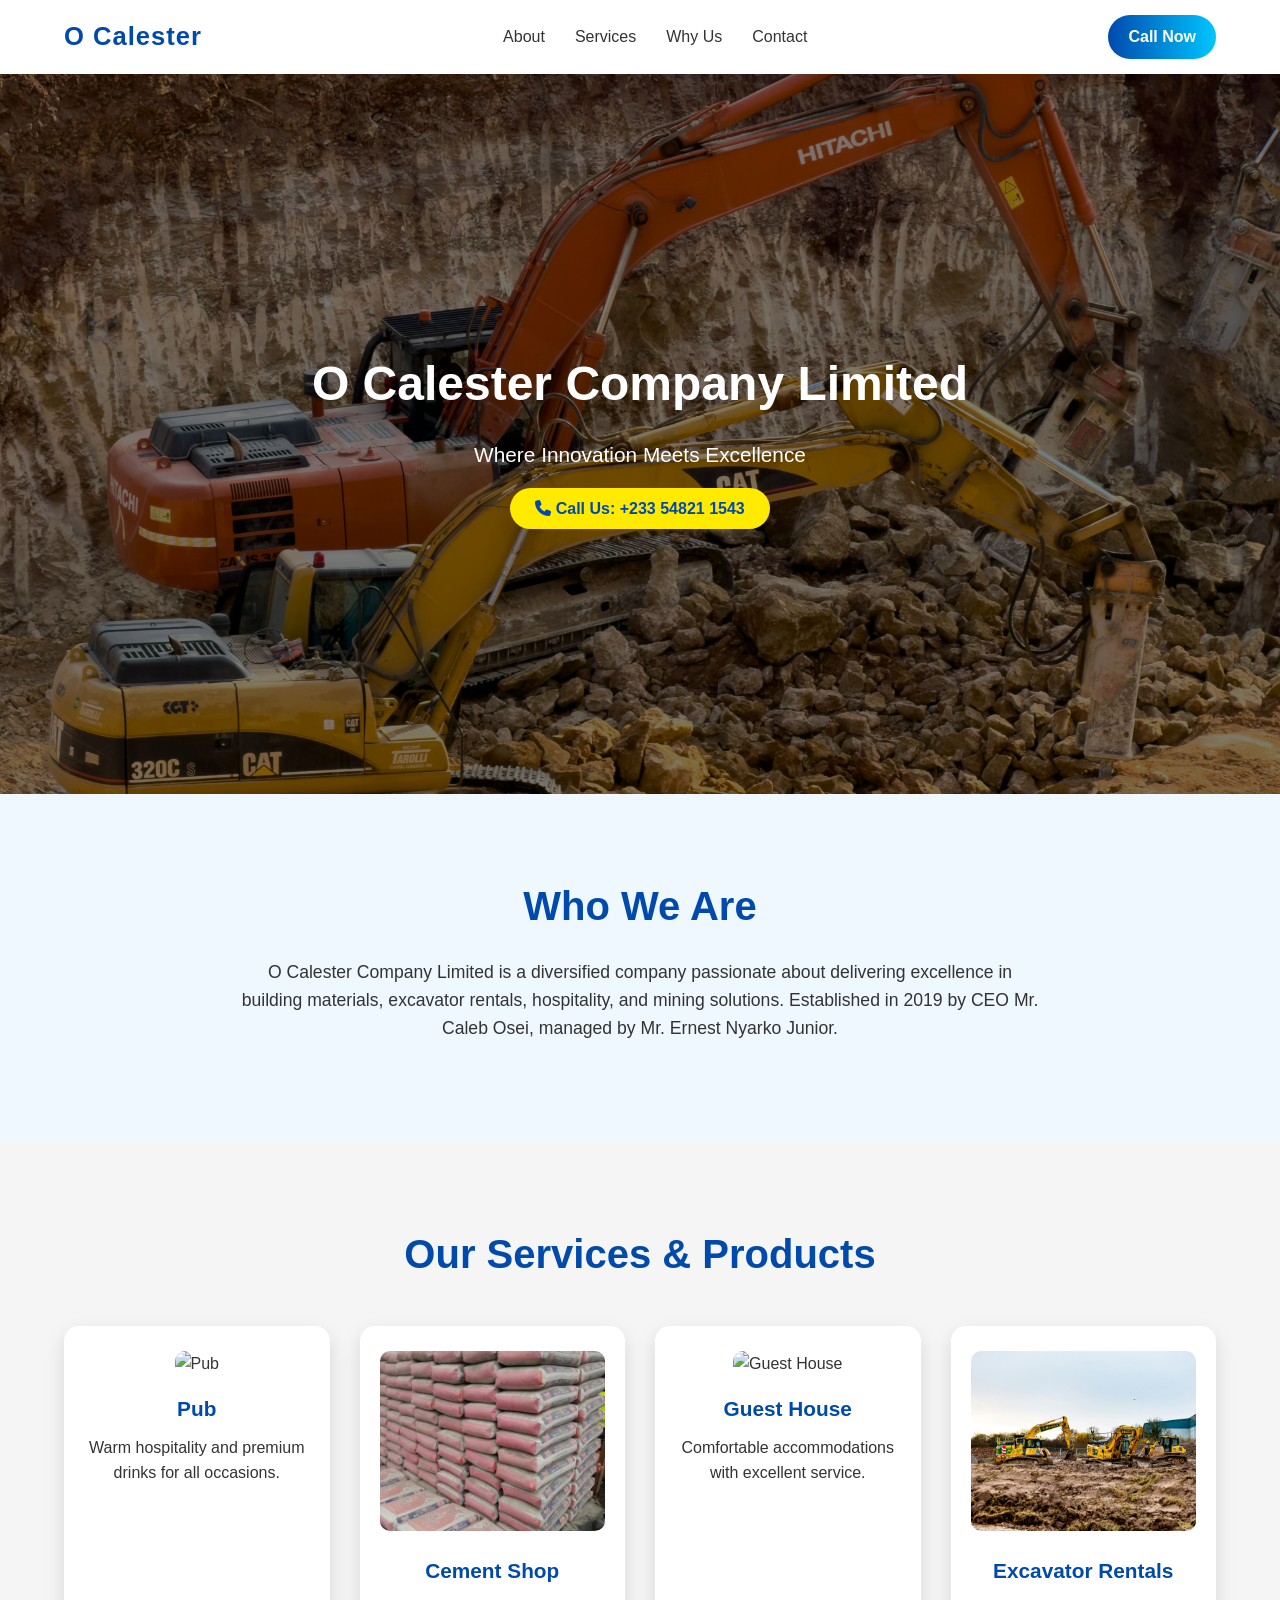
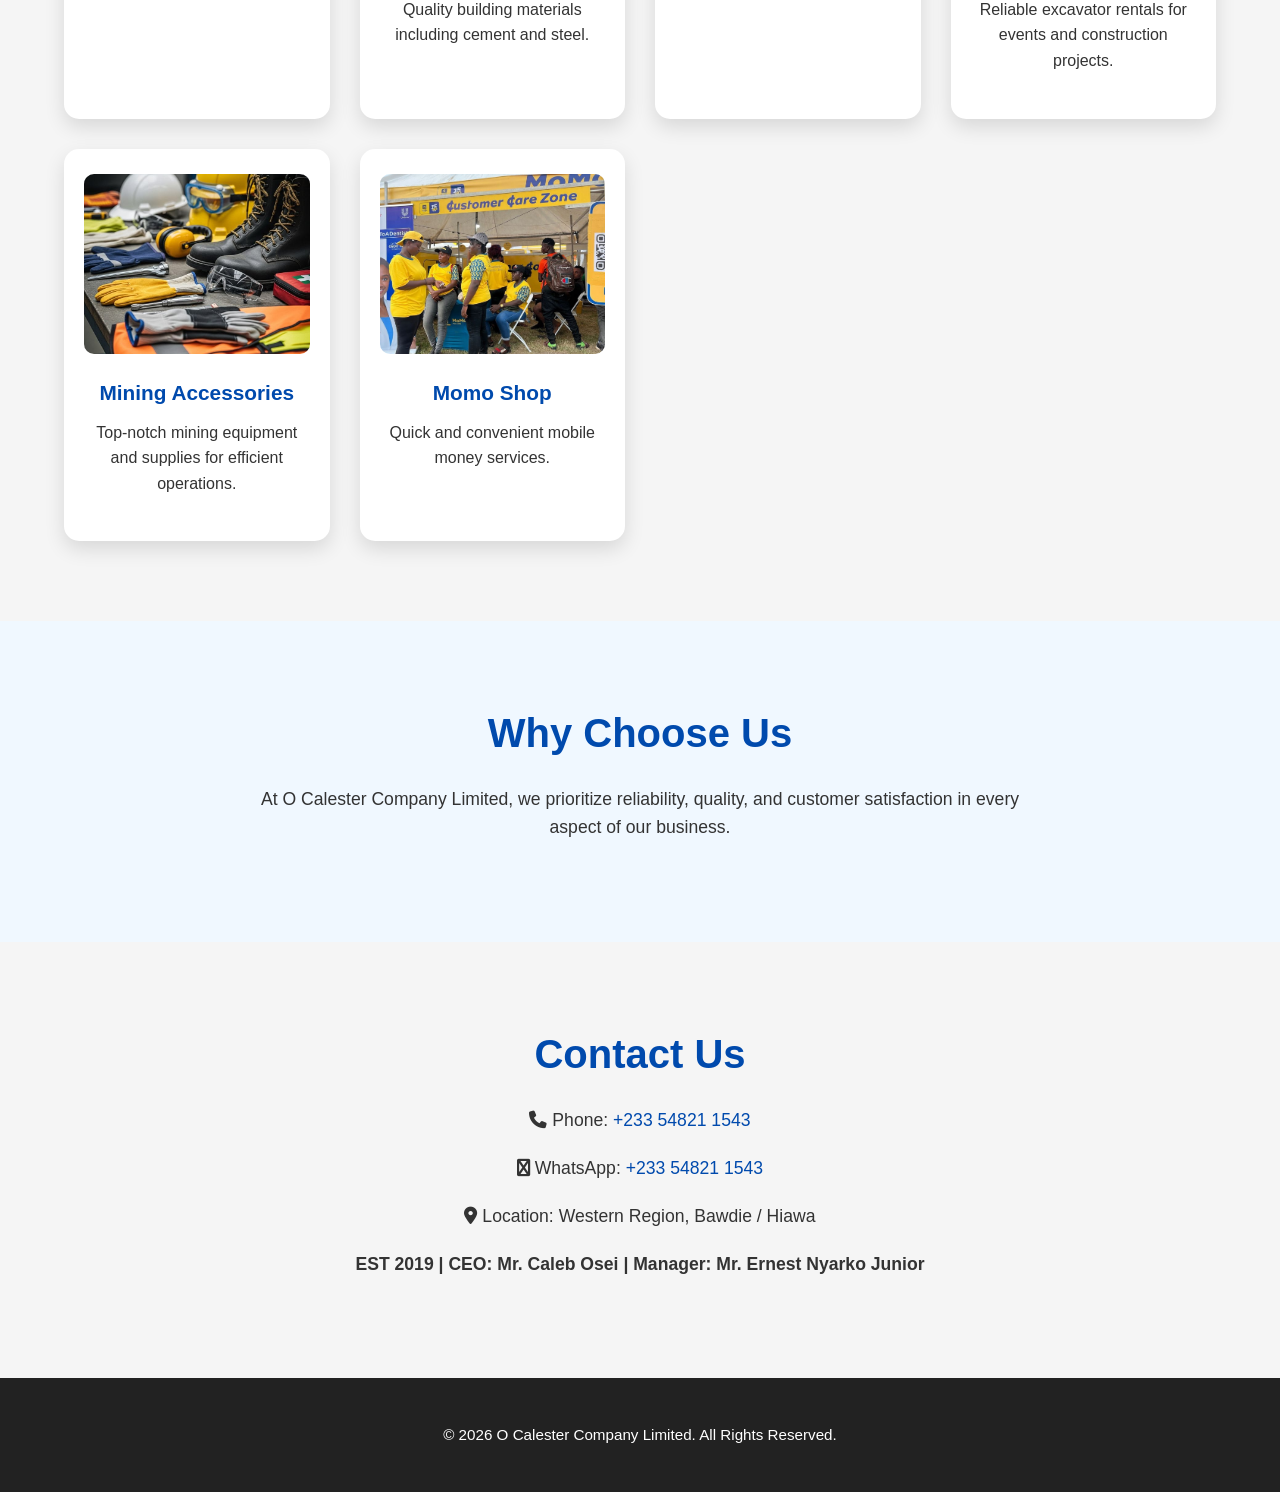
==== index.html @ 60aa1494 "added navigation bar" ====
<!DOCTYPE html>
<html lang="en">
<head>
  <meta charset="UTF-8">
  <meta name="viewport" content="width=device-width, initial-scale=1.0">
  <title>O Calester Company Limited</title>
  <link rel="stylesheet" href="styles.css">
  <link href="https://cdnjs.cloudflare.com/ajax/libs/font-awesome/6.5.0/css/all.min.css" rel="stylesheet">
</head>
<body>

<!-- Navigation Bar -->
<nav class="navbar">
  <div class="container nav-container">
    <h2 class="logo">O Calester</h2>

    <ul class="nav-links">
      <li><a href="#about">About</a></li>
      <li><a href="#services">Services</a></li>
      <li><a href="#trust">Why Us</a></li>
      <li><a href="#contact">Contact</a></li>
    </ul>

    <a href="tel:+233548211543" class="nav-btn">Call Now</a>
  </div>
</nav>

  <!-- Hero Section -->
  <header class="hero">
    <img src="images/hero.jpg.jpg" alt="O Calester Company Hero" class="hero-img">
    <div class="hero-overlay">
      <div class="hero-content">
        <h1>O Calester Company Limited</h1>
        <p class="tagline">Where Innovation Meets Excellence</p>
        <a href="tel:+233548211543" class="cta-btn"><i class="fa fa-phone"></i> Call Us: +233 54821 1543</a>
      </div>
    </div>
  </header>
  



  <!-- About Section -->
  <section id="about" class="section-light">
    <div class="container">
      <h2>Who We Are</h2>
      <p>O Calester Company Limited is a diversified company passionate about delivering excellence in building materials, excavator rentals, hospitality, and mining solutions. Established in 2019 by CEO Mr. Caleb Osei, managed by Mr. Ernest Nyarko Junior.</p>
    </div>
  </section>

  <!-- Services Section -->
  <section id="services">
    <div class="container">
      <h2>Our Services & Products</h2>
      <div class="service-grid">

        <div class="service-card">
          <img src="images/pub.jpg.jpg" alt="Pub" class="service-img">
          <h3>Pub</h3>
          <p>Warm hospitality and premium drinks for all occasions.</p>
        </div>

        <div class="service-card">
          <img src="images/cement.jpg.jpg" alt="Cement Shop" class="service-img">
          <h3>Cement Shop</h3>
          <p>Quality building materials including cement and steel.</p>
        </div>

        <div class="service-card">
          <img src="images/guesthouse.jpg.jpg" alt="Guest House" class="service-img">
          <h3>Guest House</h3>
          <p>Comfortable accommodations with excellent service.</p>
        </div>

        <div class="service-card">
          <img src="images/excavator.jpg.jpg" alt="Excavator Rentals" class="service-img">
          <h3>Excavator Rentals</h3>
          <p>Reliable excavator rentals for events and construction projects.</p>
        </div>

        <div class="service-card">
          <img src="images/mining.jpg.jpg" alt="Mining Accessories" class="service-img">
          <h3>Mining Accessories</h3>
          <p>Top-notch mining equipment and supplies for efficient operations.</p>
        </div>

        <div class="service-card">
          <img src="images/momo.jpg" alt="Momo Shop" class="service-img">
          <h3>Momo Shop</h3>
          <p>Quick and convenient mobile money services.</p>
        </div>

      </div>
    </div>
  </section>

  <!-- Trust Section -->
  <section id="trust" class="section-light">
    <div class="container">
      <h2>Why Choose Us</h2>
      <p>At O Calester Company Limited, we prioritize reliability, quality, and customer satisfaction in every aspect of our business.</p>
    </div>
  </section>

  <!-- Contact Section -->
  <section id="contact">
    <div class="container">
      <h2>Contact Us</h2>
      <p><i class="fa fa-phone"></i> Phone: <a href="tel:+233548211543">+233 54821 1543</a></p>
      <p><i class="fa fa-whatsapp"></i> WhatsApp: <a href="https://wa.me/233548211543">+233 54821 1543</a></p>
      <p><i class="fa fa-map-marker-alt"></i> Location: Western Region, Bawdie / Hiawa</p>
      <p><strong>EST 2019 | CEO: Mr. Caleb Osei | Manager: Mr. Ernest Nyarko Junior</strong></p>
    </div>
  </section>

  <!-- Footer -->
  <footer>
    <div class="container">
      <p>&copy; 2026 O Calester Company Limited. All Rights Reserved.</p>
    </div>
  </footer>

</body>
</html>
---- styles.css ----
/* Reset */
* {
    margin: 0;
    padding: 0;
    box-sizing: border-box;
    font-family: 'Segoe UI', Tahoma, Geneva, Verdana, sans-serif;
  }
  
  body {
    line-height: 1.6;
    color: #333;
    background-color: #f5f5f5;
  }
  
  /* Container */
  .container {
    width: 90%;
    max-width: 1200px;
    margin: auto;
    padding: 20px 0;
  }
  
  /* Hero Section */
  
.hero {
    position: relative;
    width: 100%;
    height: 80vh; /* full viewport height */
    overflow: hidden;
  }
  
  .hero-img {
    width: 100%;
    height: 100%;
    object-fit: cover;
    display: block;
  }
  
  .hero-overlay {
    position: absolute;
    top: 0;
    left: 0;
    width: 100%;
    height: 100%;
    background: rgba(0, 0, 0, 0.5); /* dark overlay for text readability */
    display: flex;
    justify-content: center;
    align-items: center;
  }
  
  .hero-content {
    color: #fff;
    text-align: center;
    padding: 20px;
  }
  
  .hero h1 {
    font-size: 3rem;
    margin-bottom: 15px;
  }
  
  .hero .tagline {
    font-size: 1.3rem;
    margin-bottom: 25px;
  }
  
  .cta-btn {
    background-color: #ffea00;
    color: #004aad;
    padding: 12px 25px;
    border-radius: 50px;
    font-weight: bold;
    text-decoration: none;
    transition: 0.3s ease;
  }
  
  .cta-btn:hover {
    background-color: #fff;
    color: #004aad;
    transform: scale(1.05);
  }
  
  /* Sections */
  section {
    padding: 60px 0;
    text-align: center;
  }
  
  .section-light {
    background-color: #f0f8ff;
  }
  
  section h2 {
    font-size: 2.5rem;
    margin-bottom: 20px;
    color: #004aad;
  }
  
  section p {
    font-size: 1.1rem;
    max-width: 800px;
    margin: 0 auto 20px;
  }
  
  /* Services Grid */
  .service-grid {
    display: grid;
    grid-template-columns: repeat(auto-fit, minmax(250px, 1fr));
    gap: 30px;
    margin-top: 40px;
  }
  
  .service-card {
    background-color: #fff;
    padding: 25px 20px;
    border-radius: 15px;
    box-shadow: 0 8px 20px rgba(0,0,0,0.12);
    transition: transform 0.3s ease, box-shadow 0.3s ease;
  }
  
  .service-card:hover {
    transform: translateY(-10px);
    box-shadow: 0 12px 25px rgba(0,0,0,0.2);
  }
  
  .service-card h3 {
    margin-top: 15px;
    color: #004aad;
    font-size: 1.3rem;
  }
  
  .service-card p {
    font-size: 1rem;
    margin-top: 10px;
  }
  
  /* Images */
  .service-img {
    width: 100%;
    height: 180px;
    object-fit: cover;
    border-radius: 10px;
    transition: transform 0.3s ease;
  }
  
  .service-img:hover {
    transform: scale(1.05);
  }
  
  /* Footer */
  footer {
    background-color: #222;
    color: #fff;
    padding: 25px 0;
    text-align: center;
  }
  
  footer p {
    font-size: 0.95rem;
  }
  
  /* Links */
  a {
    color: #004aad;
    text-decoration: none;
  }
  
  a:hover {
    text-decoration: underline;
  }
 /* ================= NAVBAR ================= */
.navbar {
  width: 100%;
  background: rgba(255, 255, 255, 0.95);
  backdrop-filter: blur(10px);
  position: sticky;
  top: 0;
  z-index: 1000;
  box-shadow: 0 2px 15px rgba(0,0,0,0.08);
  transition: all 0.3s ease;
}

.nav-container {
  display: flex;
  justify-content: space-between;
  align-items: center;
  padding: 15px 0;
}

/* Logo */
.logo {
  color: #004aad;
  font-size: 1.6rem;
  font-weight: bold;
  letter-spacing: 1px;
  cursor: pointer;
  transition: transform 0.3s ease;
}

.logo:hover {
  transform: scale(1.05);
}

/* Nav Links */
.nav-links {
  list-style: none;
  display: flex;
  gap: 30px;
}

.nav-links li {
  display: inline-block;
}

.nav-links a {
  position: relative;
  text-decoration: none;
  color: #333;
  font-weight: 500;
  font-size: 1rem;
  transition: color 0.3s ease;
}

/* Animated underline */
.nav-links a::after {
  content: "";
  position: absolute;
  width: 0%;
  height: 2px;
  left: 0;
  bottom: -6px;
  background-color: #004aad;
  transition: width 0.3s ease;
}

.nav-links a:hover {
  color: #004aad;
}

.nav-links a:hover::after {
  width: 100%;
}

/* Call Button */
.nav-btn {
  background: linear-gradient(to right, #004aad, #00c6ff);
  color: #fff;
  padding: 9px 20px;
  border-radius: 30px;
  text-decoration: none;
  font-weight: 600;
  transition: all 0.3s ease;
}

/* Button Hover */
.nav-btn:hover {
  transform: translateY(-3px);
  box-shadow: 0 8px 20px rgba(0,0,0,0.2);
  background: linear-gradient(to right, #00c6ff, #004aad);
}

/* Smooth scroll */
html {
  scroll-behavior: smooth;
}
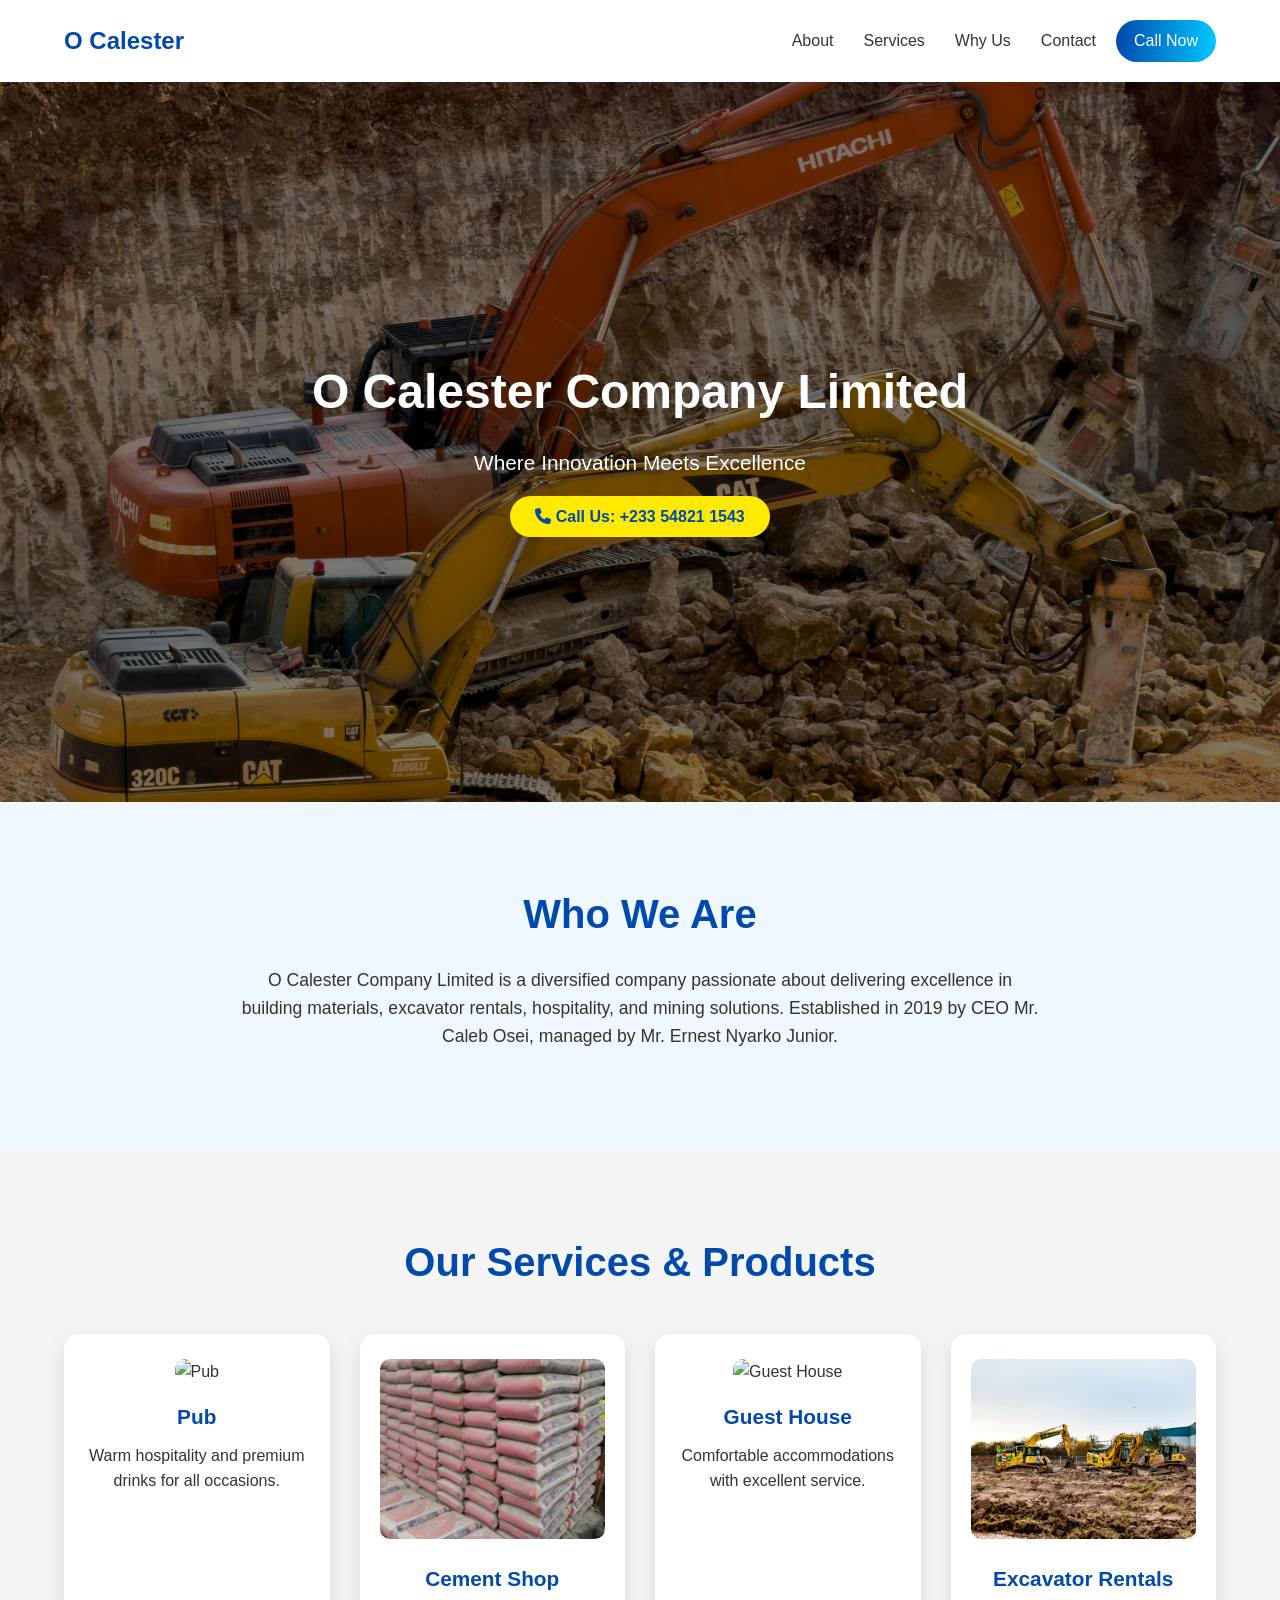
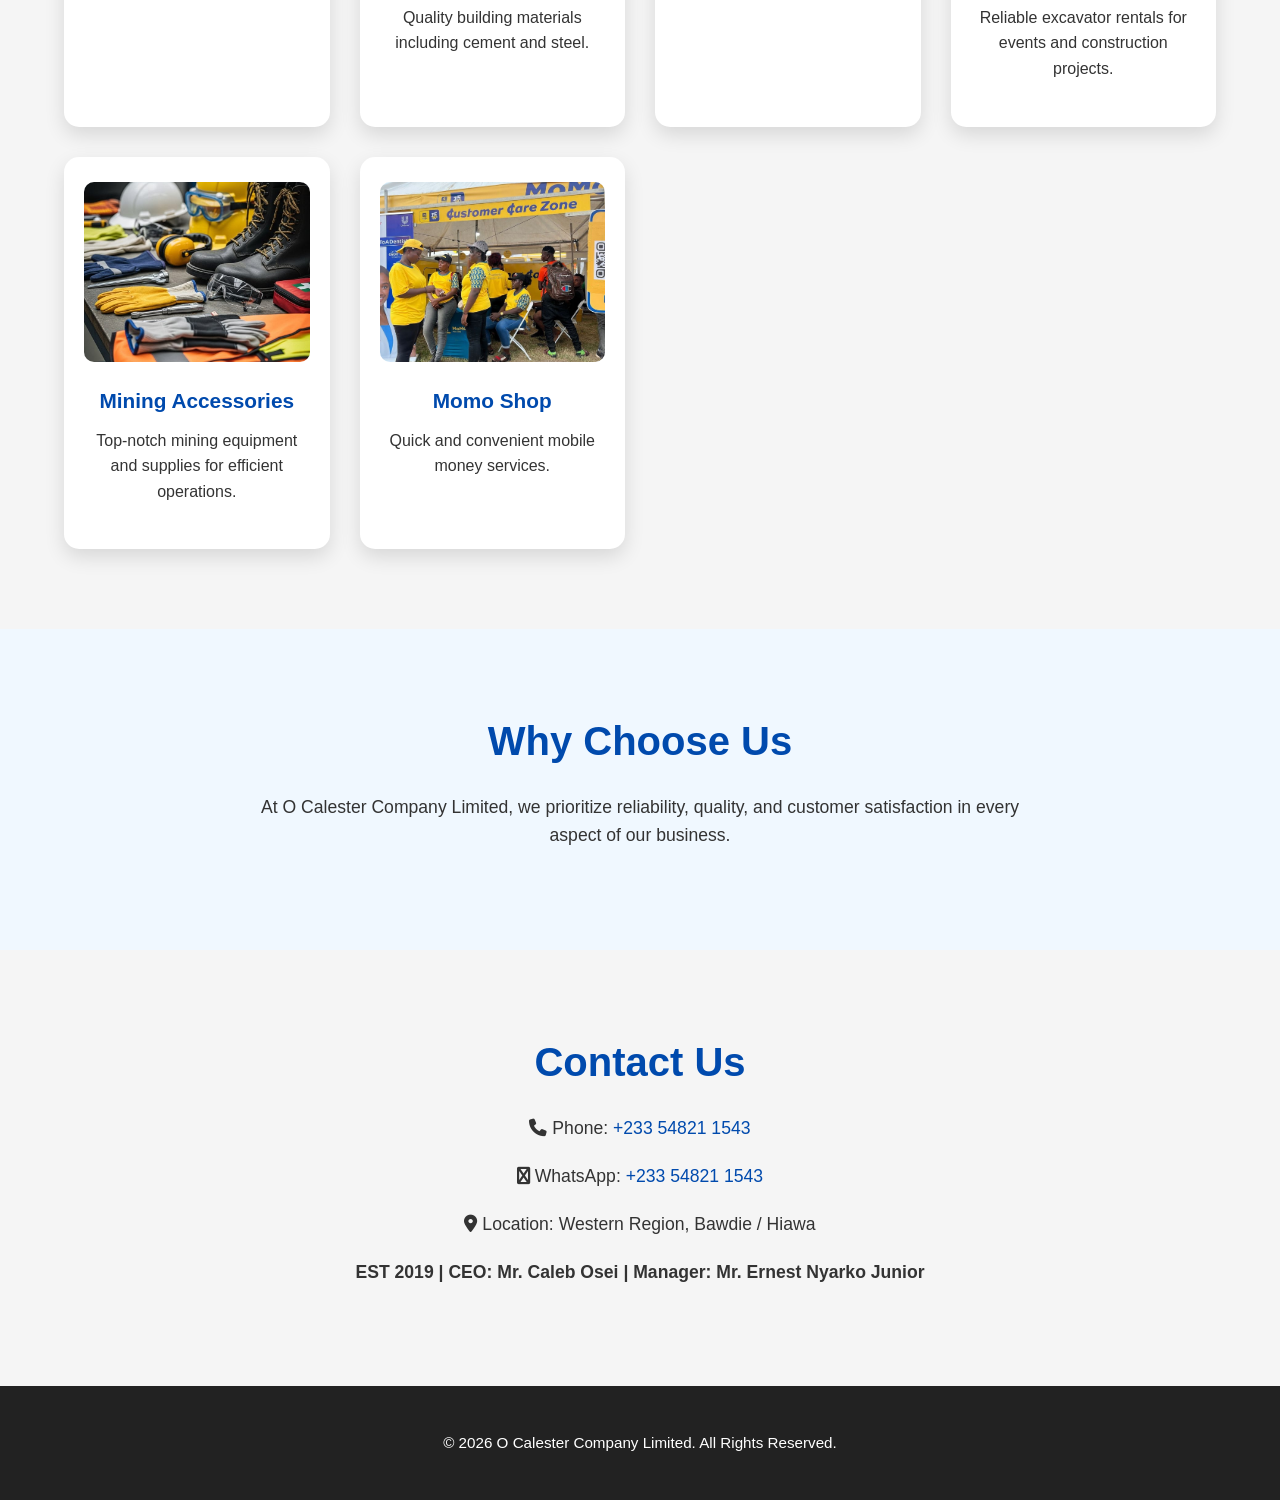
==== commit 036228f7: "changed the style of the nav branch" ====
--- a/index.html
+++ b/index.html
@@ -7,23 +7,42 @@
   <link rel="stylesheet" href="styles.css">
   <link href="https://cdnjs.cloudflare.com/ajax/libs/font-awesome/6.5.0/css/all.min.css" rel="stylesheet">
 </head>
+<script>
+  const hamburger = document.getElementById("hamburger");
+  const navLinks = document.getElementById("navLinks");
+
+  hamburger.addEventListener("click", () => {
+    navLinks.classList.toggle("active");
+  });
+</script>
+
+
 <body>
-
-<!-- Navigation Bar -->
-<nav class="navbar">
-  <div class="container nav-container">
-    <h2 class="logo">O Calester</h2>
-
-    <ul class="nav-links">
-      <li><a href="#about">About</a></li>
-      <li><a href="#services">Services</a></li>
-      <li><a href="#trust">Why Us</a></li>
-      <li><a href="#contact">Contact</a></li>
-    </ul>
-
-    <a href="tel:+233548211543" class="nav-btn">Call Now</a>
-  </div>
-</nav>
+  <nav class="navbar">
+    <div class="container nav-container">
+  
+      <h2 class="logo">O Calester</h2>
+  
+      <!-- Navigation -->
+      <ul class="nav-links" id="navLinks">
+        <li><a href="#about">About</a></li>
+        <li><a href="#services">Services</a></li>
+        <li><a href="#trust">Why Us</a></li>
+        <li><a href="#contact">Contact</a></li>
+      </ul>
+  
+      <!-- Call Button -->
+      <a href="tel:+233548211543" class="nav-btn">Call Now</a>
+  
+      <!-- Hamburger -->
+      <div class="hamburger" id="hamburger">
+        <span></span>
+        <span></span>
+        <span></span>
+      </div>
+  
+    </div>
+  </nav>
 
   <!-- Hero Section -->
   <header class="hero">
--- a/styles.css
+++ b/styles.css
@@ -168,7 +168,7 @@
   a:hover {
     text-decoration: underline;
   }
- /* ================= NAVBAR ================= */
+/* ================= NAVBAR ================= */
 .navbar {
   width: 100%;
   background: rgba(255, 255, 255, 0.95);
@@ -177,39 +177,28 @@
   top: 0;
   z-index: 1000;
   box-shadow: 0 2px 15px rgba(0,0,0,0.08);
-  transition: all 0.3s ease;
 }
 
 .nav-container {
   display: flex;
+  align-items: center;
   justify-content: space-between;
-  align-items: center;
-  padding: 15px 0;
+  position: relative;
 }
 
 /* Logo */
 .logo {
   color: #004aad;
-  font-size: 1.6rem;
+  font-size: 1.5rem;
   font-weight: bold;
-  letter-spacing: 1px;
-  cursor: pointer;
-  transition: transform 0.3s ease;
-}
-
-.logo:hover {
-  transform: scale(1.05);
-}
-
-/* Nav Links */
+}
+
+/* Nav Links (Desktop) */
 .nav-links {
   list-style: none;
   display: flex;
   gap: 30px;
-}
-
-.nav-links li {
-  display: inline-block;
+  margin-left: auto; /* pushes to right */
 }
 
 .nav-links a {
@@ -217,24 +206,18 @@
   text-decoration: none;
   color: #333;
   font-weight: 500;
-  font-size: 1rem;
-  transition: color 0.3s ease;
-}
-
-/* Animated underline */
+}
+
+/* Hover underline */
 .nav-links a::after {
   content: "";
   position: absolute;
   width: 0%;
   height: 2px;
   left: 0;
-  bottom: -6px;
-  background-color: #004aad;
-  transition: width 0.3s ease;
-}
-
-.nav-links a:hover {
-  color: #004aad;
+  bottom: -5px;
+  background: #004aad;
+  transition: 0.3s;
 }
 
 .nav-links a:hover::after {
@@ -243,23 +226,60 @@
 
 /* Call Button */
 .nav-btn {
+  margin-left: 20px;
   background: linear-gradient(to right, #004aad, #00c6ff);
   color: #fff;
-  padding: 9px 20px;
-  border-radius: 30px;
+  padding: 8px 18px;
+  border-radius: 25px;
   text-decoration: none;
-  font-weight: 600;
-  transition: all 0.3s ease;
-}
-
-/* Button Hover */
+  transition: 0.3s;
+}
+
 .nav-btn:hover {
-  transform: translateY(-3px);
-  box-shadow: 0 8px 20px rgba(0,0,0,0.2);
-  background: linear-gradient(to right, #00c6ff, #004aad);
-}
-
-/* Smooth scroll */
-html {
-  scroll-behavior: smooth;
+  transform: translateY(-2px);
+}
+
+/* Hamburger (hidden on desktop) */
+.hamburger {
+  display: none;
+  flex-direction: column;
+  cursor: pointer;
+  margin-left: 15px;
+}
+
+.hamburger span {
+  width: 25px;
+  height: 3px;
+  background: #333;
+  margin: 4px 0;
+  transition: 0.3s;
+}
+
+/* ================= MOBILE ================= */
+@media (max-width: 768px) {
+
+  .nav-btn {
+    display: none; /* hide call button on small screens */
+  }
+
+  .nav-links {
+    position: absolute;
+    top: 70px;
+    right: 0;
+    width: 100%;
+    background: #fff;
+    flex-direction: column;
+    align-items: center;
+    gap: 20px;
+    padding: 20px 0;
+    display: none;
+  }
+
+  .nav-links.active {
+    display: flex;
+  }
+
+  .hamburger {
+    display: flex;
+  }
 }
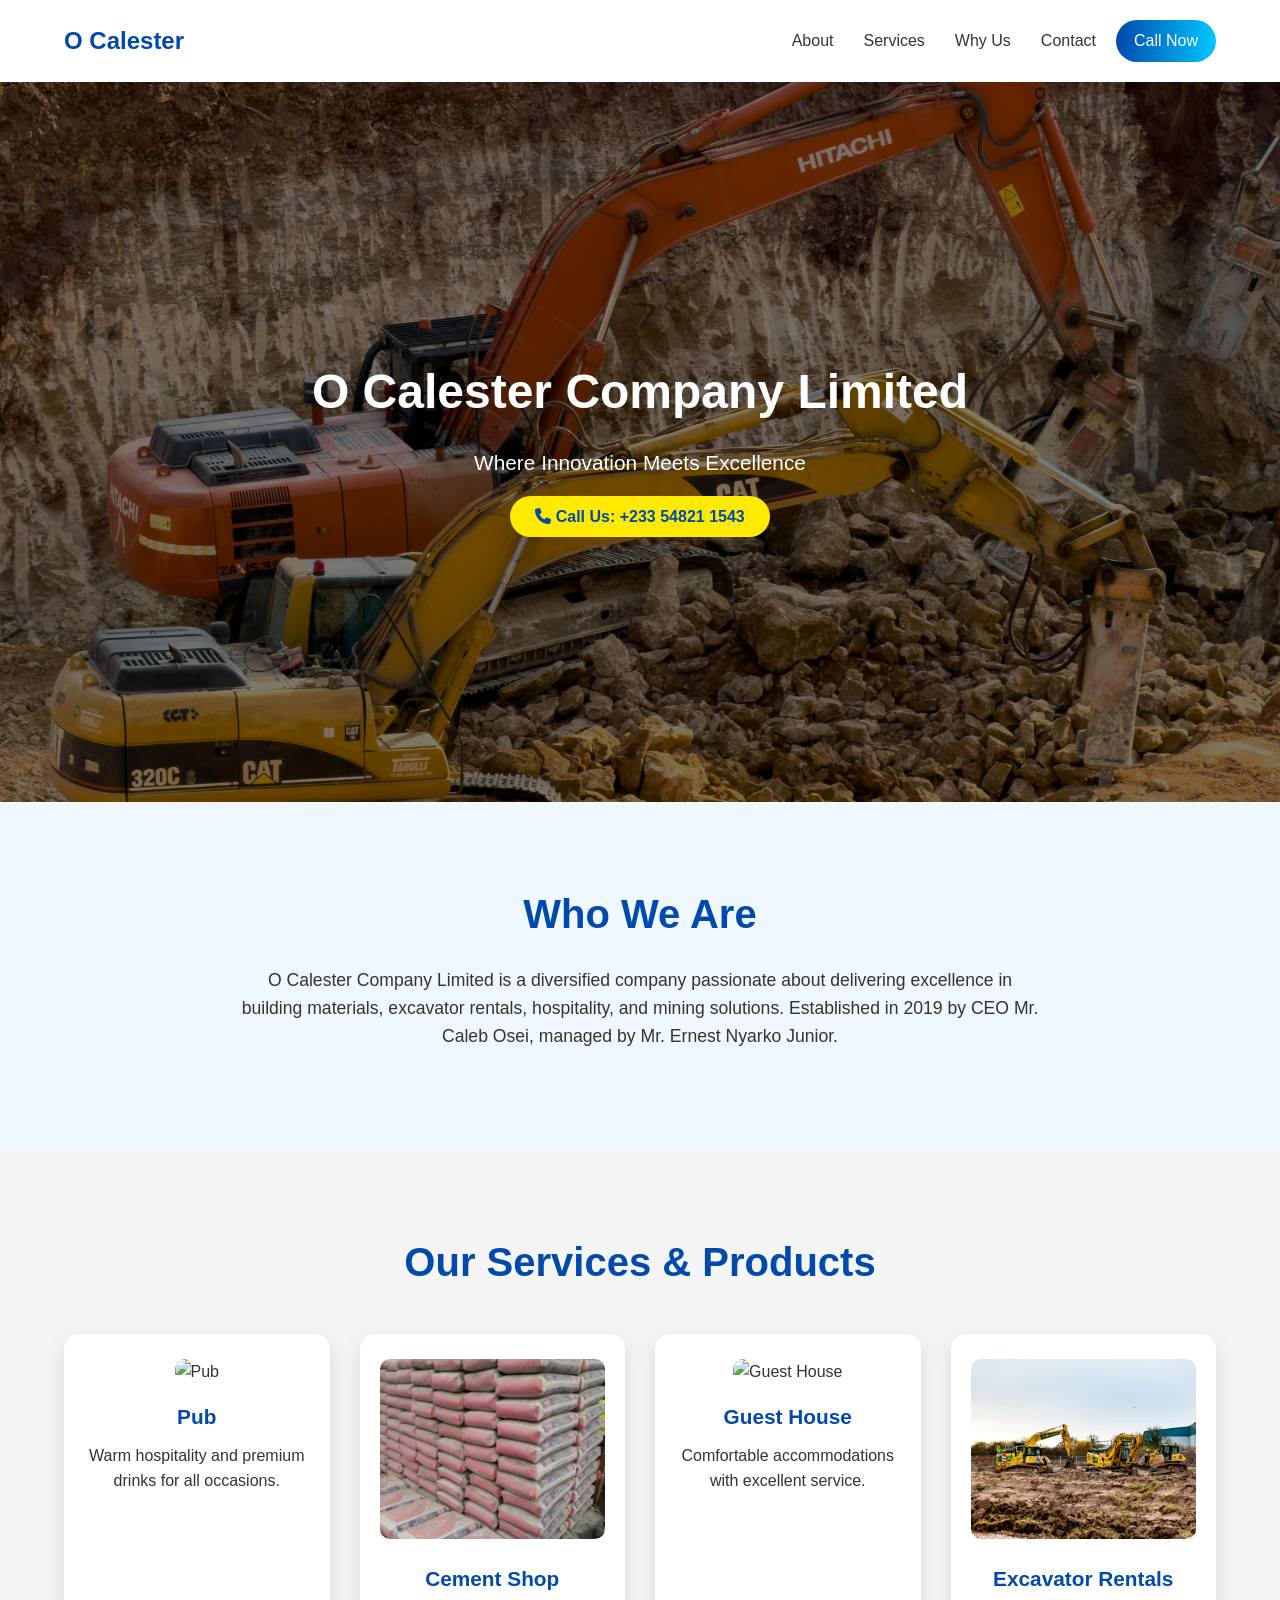
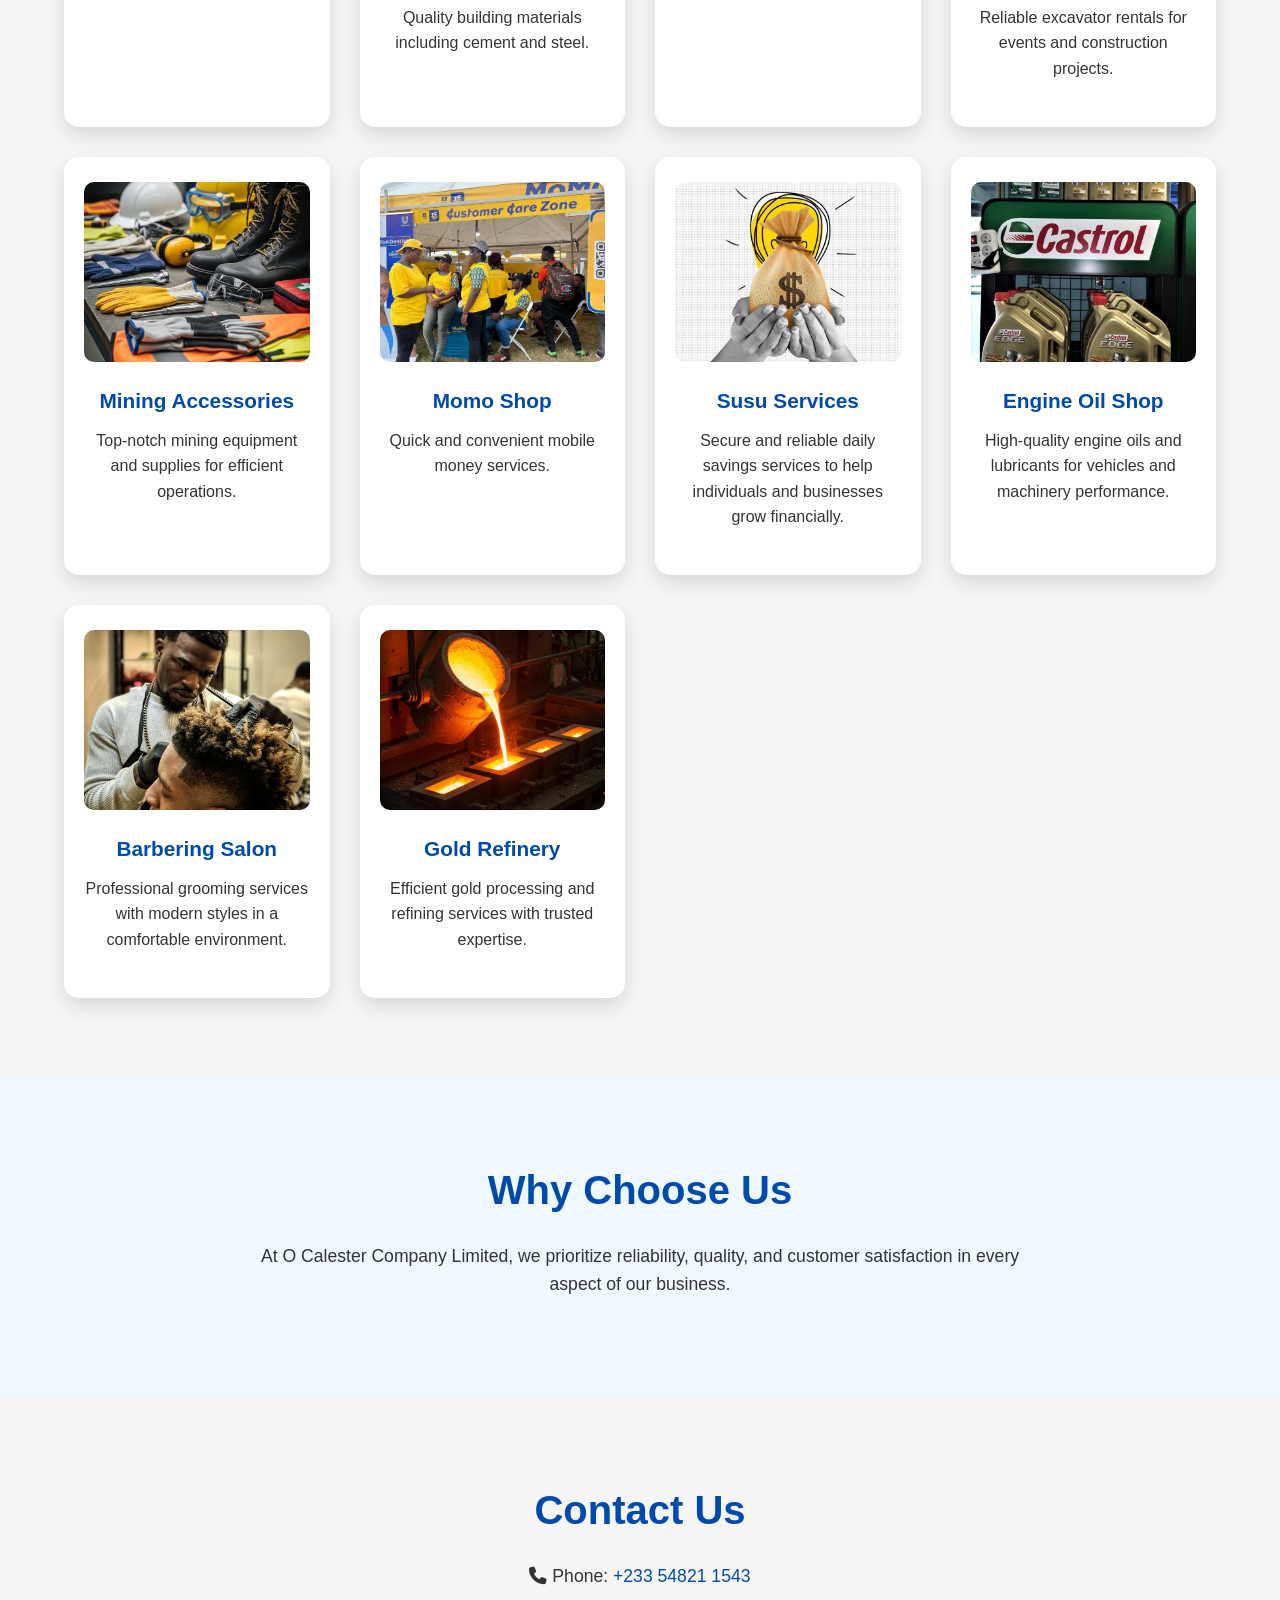
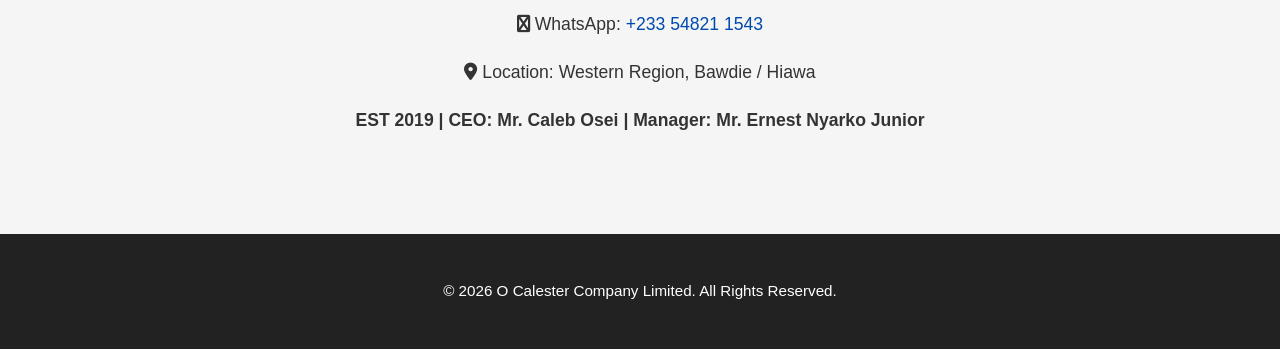
==== commit 354f7ea5: "Added new services: susu, engine oil, barbering, gold refinery" ====
--- a/index.html
+++ b/index.html
@@ -7,14 +7,7 @@
   <link rel="stylesheet" href="styles.css">
   <link href="https://cdnjs.cloudflare.com/ajax/libs/font-awesome/6.5.0/css/all.min.css" rel="stylesheet">
 </head>
-<script>
-  const hamburger = document.getElementById("hamburger");
-  const navLinks = document.getElementById("navLinks");
 
-  hamburger.addEventListener("click", () => {
-    navLinks.classList.toggle("active");
-  });
-</script>
 
 
 <body>
@@ -108,6 +101,32 @@
           <h3>Momo Shop</h3>
           <p>Quick and convenient mobile money services.</p>
         </div>
+        <div class="service-card">
+          <img src="images/susu.jpg.jpg" alt="Susu Services" class="service-img">
+          <h3>Susu Services</h3>
+          <p>Secure and reliable daily savings services to help individuals and businesses grow financially.</p>
+        </div>
+        
+        <div class="service-card">
+          <img src="images/engine-oil.jpg.jpg" alt="Engine Oil Shop" class="service-img">
+          <h3>Engine Oil Shop</h3>
+          <p>High-quality engine oils and lubricants for vehicles and machinery performance.</p>
+        </div>
+        
+        <div class="service-card">
+          <img src="images/barber.jpg.jpg" alt="Barbering Salon" class="service-img">
+          <h3>Barbering Salon</h3>
+          <p>Professional grooming services with modern styles in a comfortable environment.</p>
+        </div>
+        
+        <div class="service-card">
+          <img src="images/gold.jpg.jpg" alt="Gold Refinery" class="service-img">
+          <h3>Gold Refinery</h3>
+          <p>Efficient gold processing and refining services with trusted expertise.</p>
+        </div>
+
+
+
 
       </div>
     </div>
@@ -139,5 +158,15 @@
     </div>
   </footer>
 
+
+  <script>
+    const hamburger = document.getElementById("hamburger");
+    const navLinks = document.getElementById("navLinks");
+  
+    hamburger.addEventListener("click", () => {
+      navLinks.classList.toggle("active");
+    });
+  </script>
+
 </body>
 </html>
--- a/styles.css
+++ b/styles.css
@@ -116,8 +116,9 @@
     border-radius: 15px;
     box-shadow: 0 8px 20px rgba(0,0,0,0.12);
     transition: transform 0.3s ease, box-shadow 0.3s ease;
-  }
-  
+    overflow: hidden;
+  }
+ 
   .service-card:hover {
     transform: translateY(-10px);
     box-shadow: 0 12px 25px rgba(0,0,0,0.2);
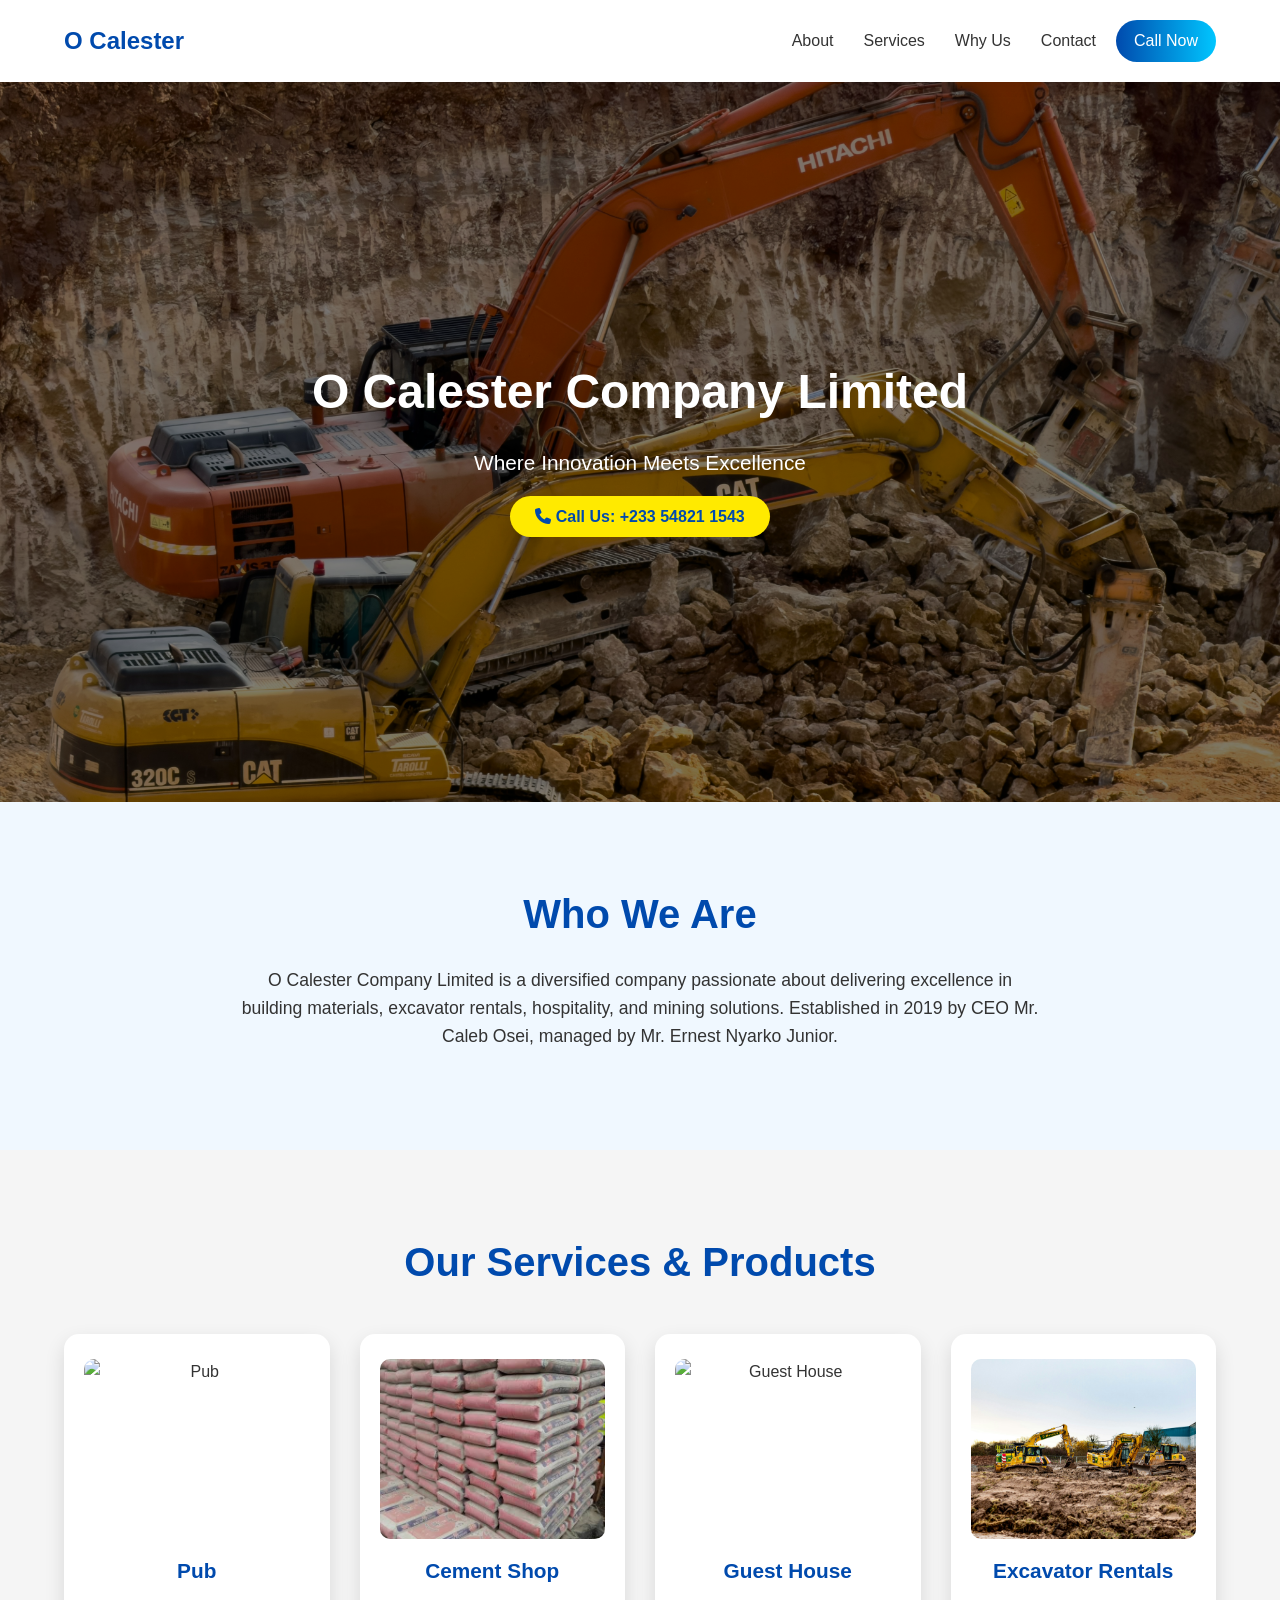
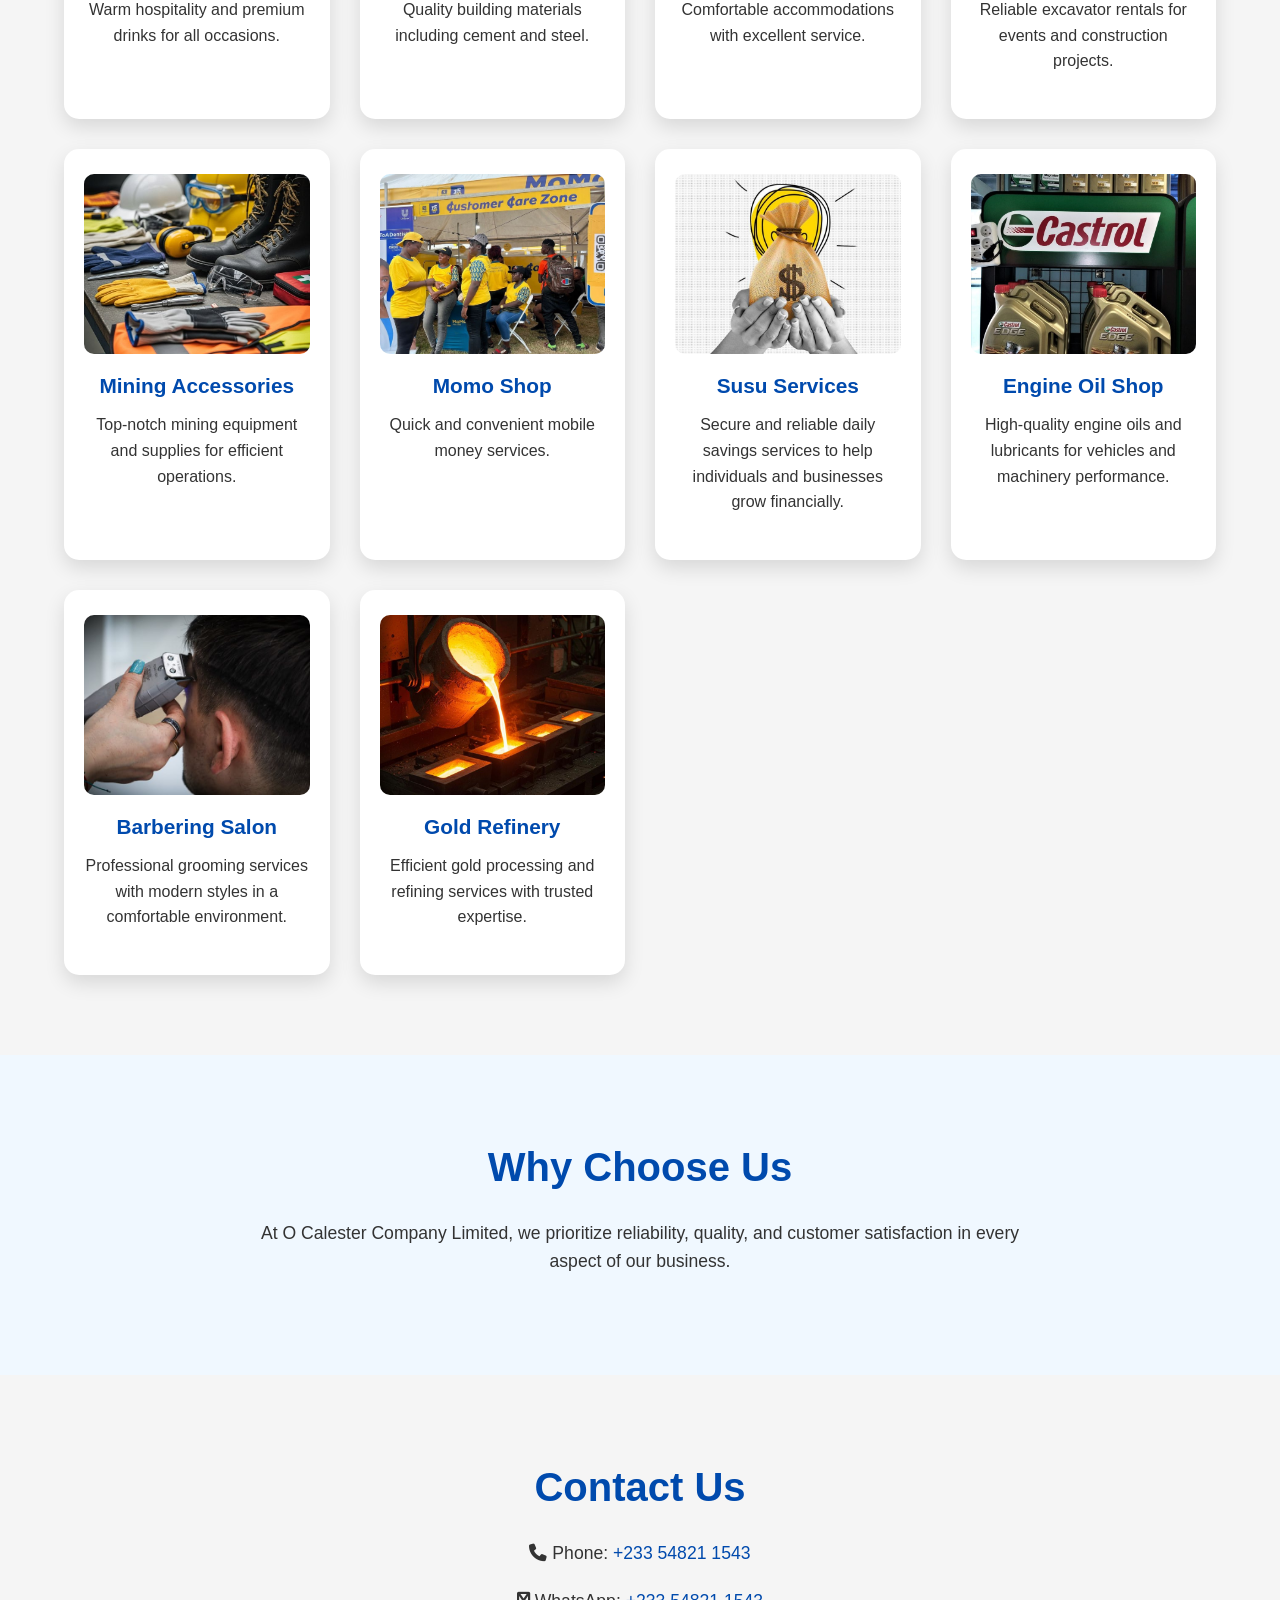
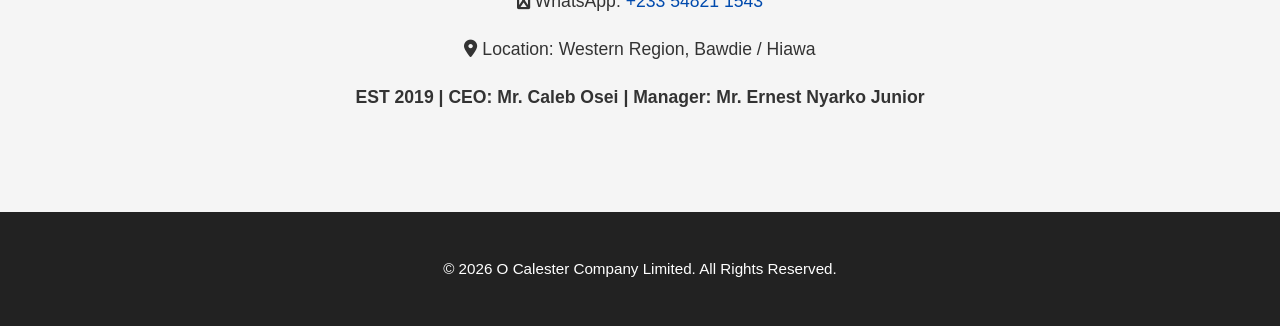
==== commit 170f65f2: "Added all service pages, images, and css improvement" ====
--- a/index.html
+++ b/index.html
@@ -67,55 +67,64 @@
       <div class="service-grid">
 
         <div class="service-card">
+          <a href="pub.html">
           <img src="images/pub.jpg.jpg" alt="Pub" class="service-img">
-          <h3>Pub</h3>
+          <h3>Pub</h3></a>
           <p>Warm hospitality and premium drinks for all occasions.</p>
         </div>
 
         <div class="service-card">
+          <a href="cement.html">
           <img src="images/cement.jpg.jpg" alt="Cement Shop" class="service-img">
-          <h3>Cement Shop</h3>
+          <h3>Cement Shop</h3></a>
           <p>Quality building materials including cement and steel.</p>
         </div>
 
         <div class="service-card">
+          <a href="guesthouse.html">
           <img src="images/guesthouse.jpg.jpg" alt="Guest House" class="service-img">
-          <h3>Guest House</h3>
+          <h3>Guest House</h3></a>
           <p>Comfortable accommodations with excellent service.</p>
         </div>
 
         <div class="service-card">
+          <a href="excavator.html">
           <img src="images/excavator.jpg.jpg" alt="Excavator Rentals" class="service-img">
-          <h3>Excavator Rentals</h3>
+          <h3>Excavator Rentals</h3></a>
           <p>Reliable excavator rentals for events and construction projects.</p>
         </div>
 
         <div class="service-card">
+          <a href="mining.html">
           <img src="images/mining.jpg.jpg" alt="Mining Accessories" class="service-img">
-          <h3>Mining Accessories</h3>
+          <h3>Mining Accessories</h3></a>
           <p>Top-notch mining equipment and supplies for efficient operations.</p>
         </div>
 
         <div class="service-card">
+          <a href="momo.html">
           <img src="images/momo.jpg" alt="Momo Shop" class="service-img">
-          <h3>Momo Shop</h3>
+          <h3>Momo Shop</h3></a>
           <p>Quick and convenient mobile money services.</p>
         </div>
         <div class="service-card">
+          <a href="susu.html">
           <img src="images/susu.jpg.jpg" alt="Susu Services" class="service-img">
-          <h3>Susu Services</h3>
+          <h3>Susu Services</h3></a>
           <p>Secure and reliable daily savings services to help individuals and businesses grow financially.</p>
         </div>
         
         <div class="service-card">
+          <a href="engine.html">
           <img src="images/engine-oil.jpg.jpg" alt="Engine Oil Shop" class="service-img">
-          <h3>Engine Oil Shop</h3>
+          <h3>Engine Oil Shop</h3></a>
           <p>High-quality engine oils and lubricants for vehicles and machinery performance.</p>
         </div>
         
         <div class="service-card">
+          <a href="barber.html">
           <img src="images/barber.jpg.jpg" alt="Barbering Salon" class="service-img">
-          <h3>Barbering Salon</h3>
+          <h3>Barbering Salon</h3></a>
           <p>Professional grooming services with modern styles in a comfortable environment.</p>
         </div>
         
--- a/styles.css
+++ b/styles.css
@@ -133,6 +133,11 @@
   .service-card p {
     font-size: 1rem;
     margin-top: 10px;
+  }
+  .service-card a {
+    text-decoration: none;
+    color: inherit;
+    display: block;
   }
   
   /* Images */
@@ -283,4 +288,77 @@
   .hamburger {
     display: flex;
   }
+
+}
+/* ================= IMAGE FIX ================= */
+img {
+  max-width: 100%;
+  height: auto;
+  display: block;
+}
+
+/* Service Hero Image */
+.service-hero-img {
+  width: 100%;
+  height: 70vh;
+  object-fit: cover;
+}
+
+/* Service Page Image */
+.service-image-box img {
+  width: 100%;
+  max-width: 600px;
+  margin: 20px auto;
+  border-radius: 10px;
+}
+
+/* Service Cards (Homepage) */
+.service-img {
+  width: 100%;
+  height: 180px;
+  object-fit: cover;
+  border-radius: 10px;
+}
+.service-hero-overlay {
+  background: rgba(0,0,0,0.5);
+}
+
+/* Service Content */
+.service-content {
+  padding: 60px 20px;
+  text-align: center;
+}
+
+/* FIX THE LIST */
+.service-content ul {
+  list-style: none;        
+  padding: 0;
+  margin: 20px auto;
+  max-width: 400px;       
+  text-align: left;       
+}
+
+.service-content li {
+  margin: 10px 0;
+  padding-left: 20px;
+  position: relative;
+}
+
+/* CUSTOM BULLETS (clean look) */
+.service-content li::before {
+  content: "✔";
+  position: absolute;
+  left: 0;
+  color: #007BFF; /* your theme color */
+  font-weight: bold;
+}
+
+.service-content h2 {
+  font-size: 2.5rem;
+  margin-bottom: 20px;
+}
+
+.service-content p {
+  max-width: 600px;
+  margin: 0 auto 20px;
 }
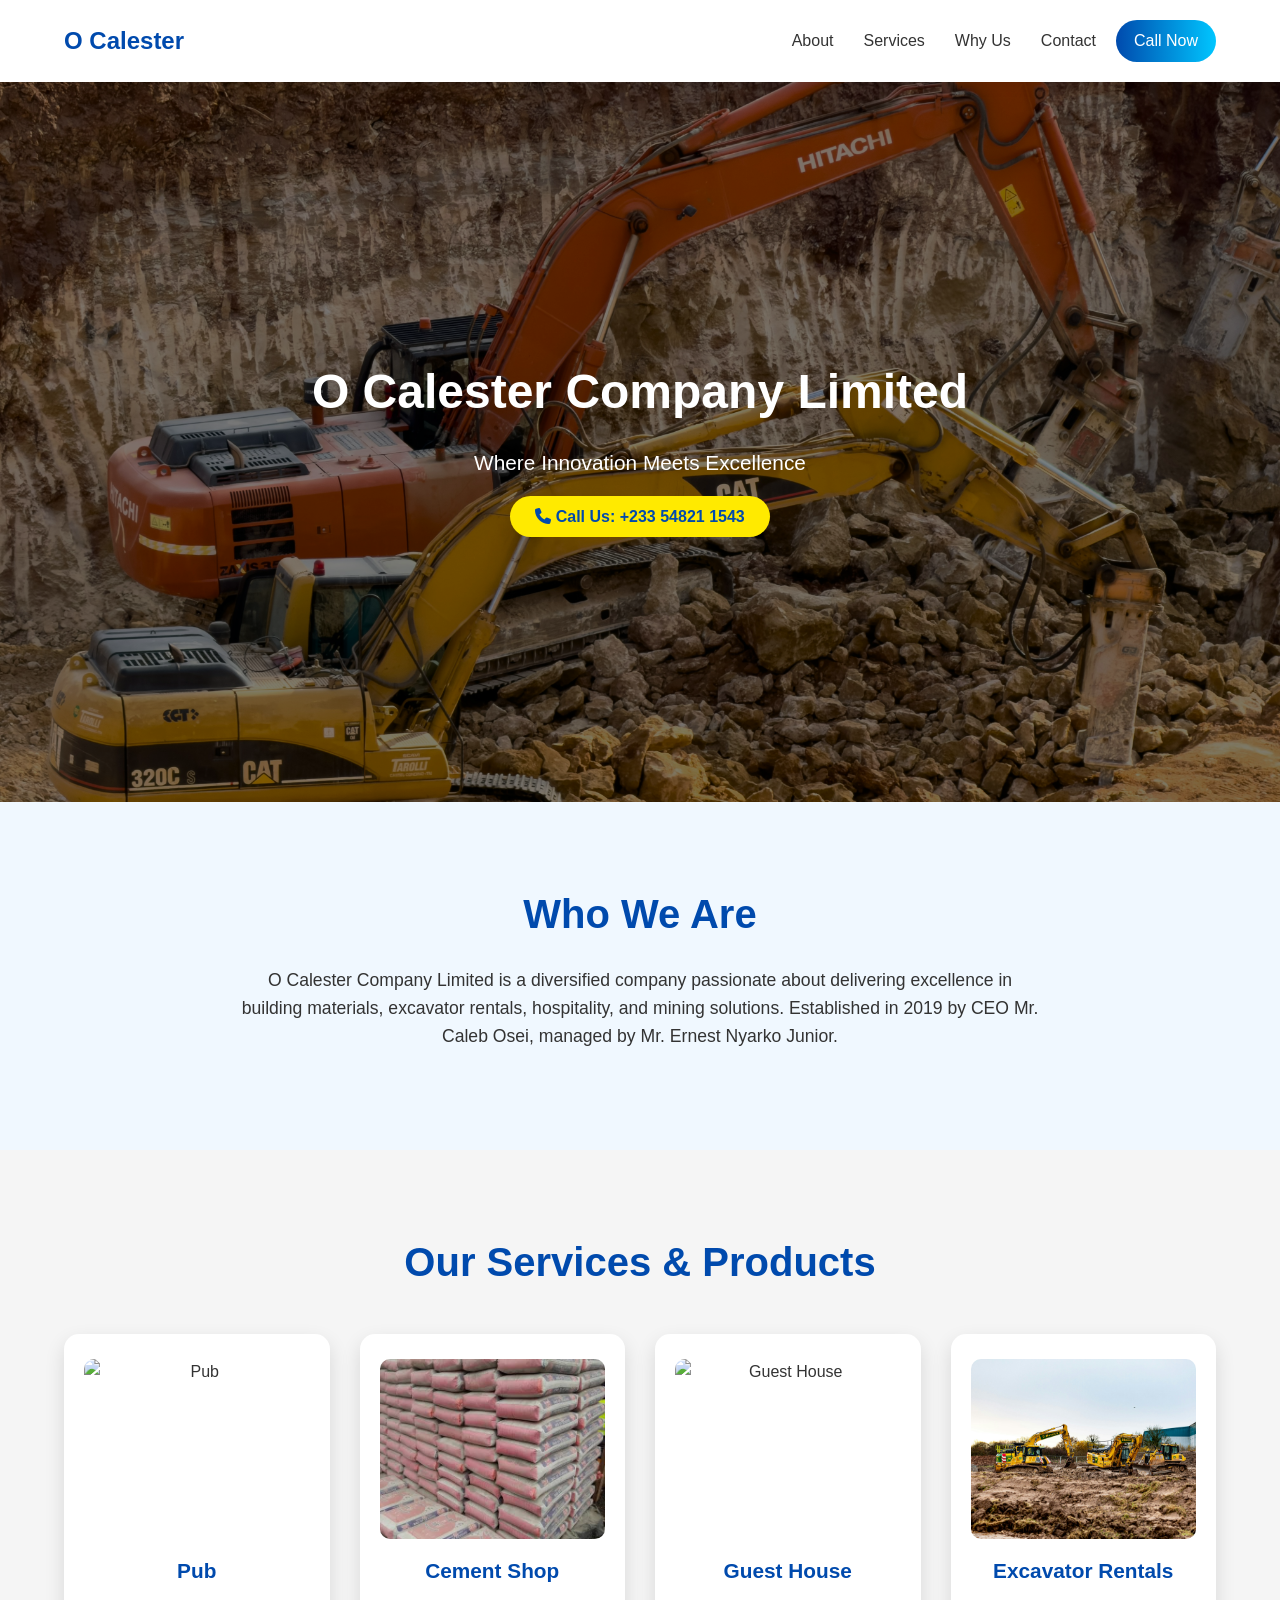
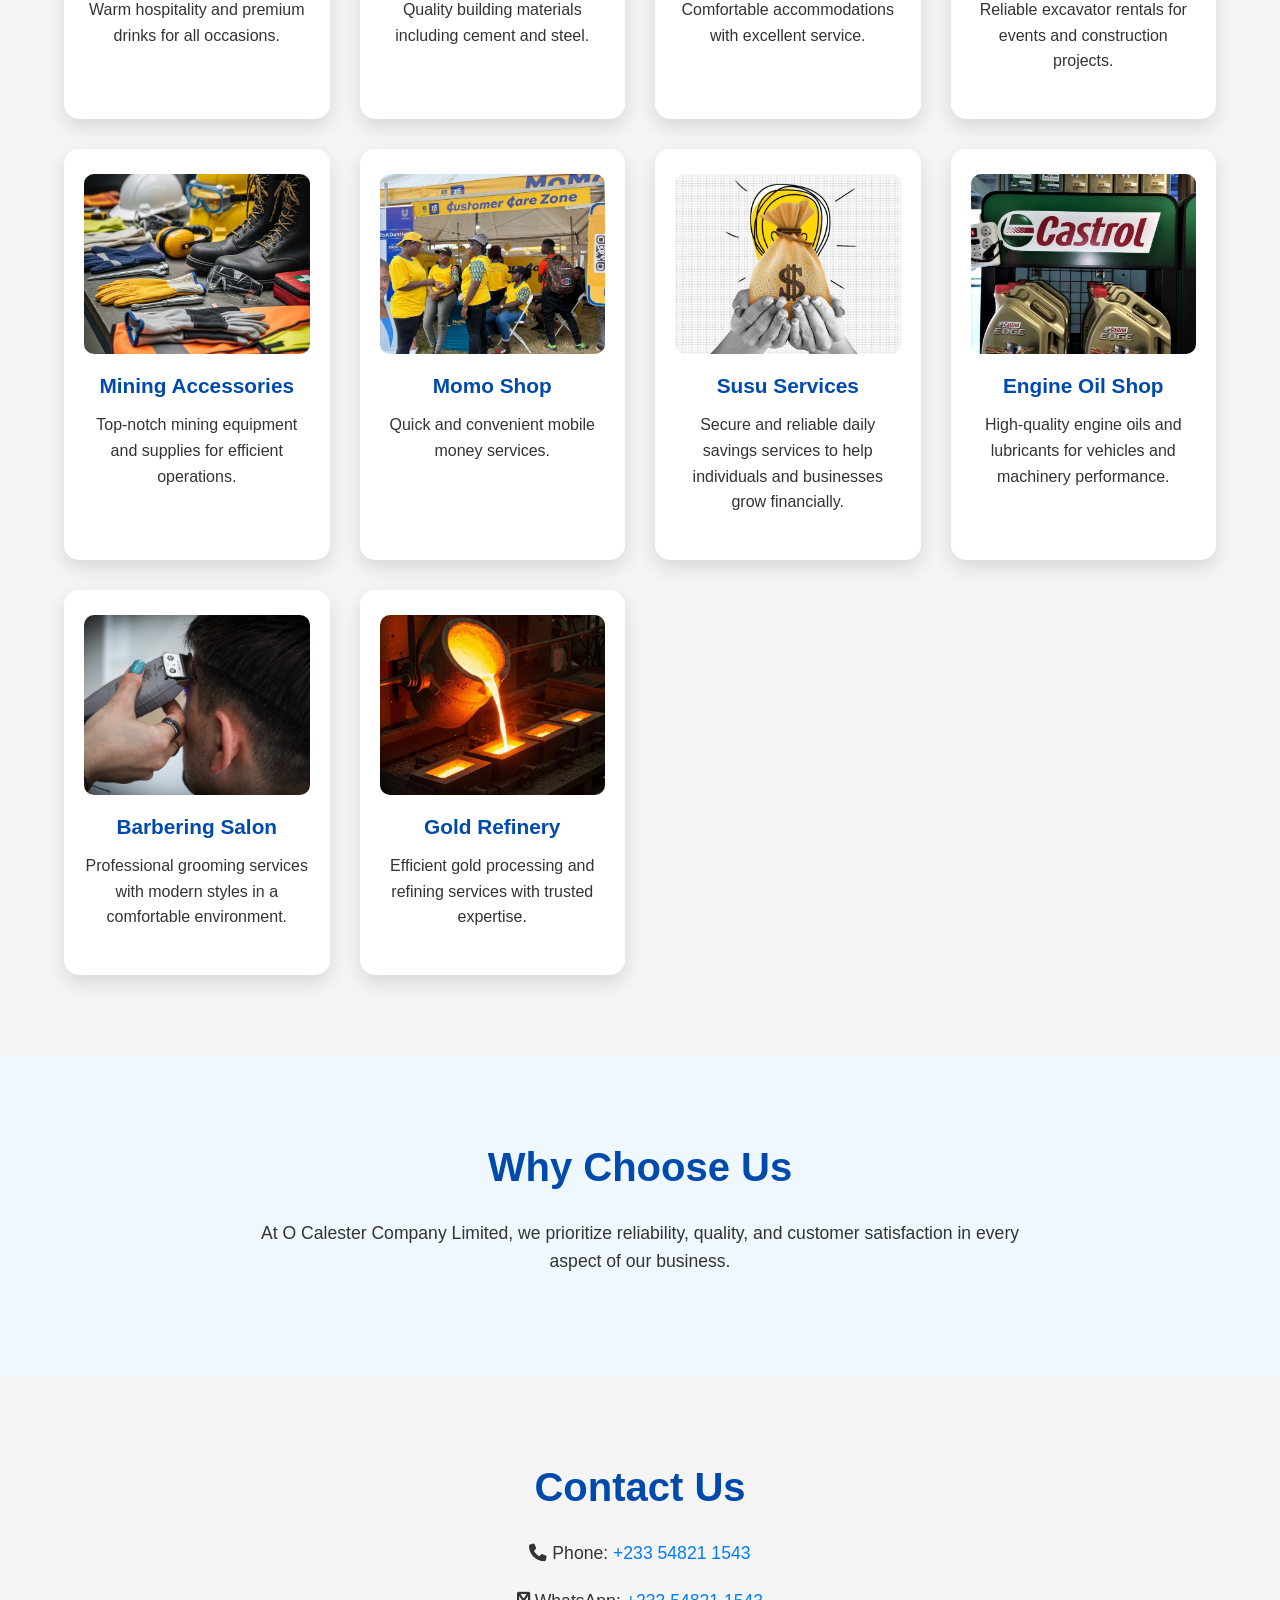
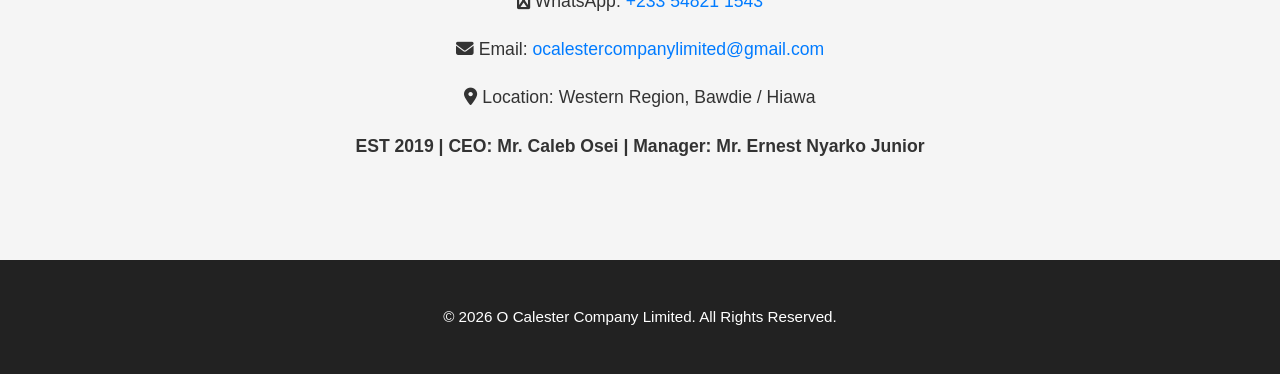
==== commit 73e8e155: "Added email to contact section" ====
--- a/index.html
+++ b/index.html
@@ -155,8 +155,13 @@
       <h2>Contact Us</h2>
       <p><i class="fa fa-phone"></i> Phone: <a href="tel:+233548211543">+233 54821 1543</a></p>
       <p><i class="fa fa-whatsapp"></i> WhatsApp: <a href="https://wa.me/233548211543">+233 54821 1543</a></p>
+      <p>
+        <i class="fa fa-envelope"></i>
+        Email: <a href="mailto:ocalestercompanylimited@gmail.com">ocalestercompanylimited@gmail.com</a>
+      </p>
       <p><i class="fa fa-map-marker-alt"></i> Location: Western Region, Bawdie / Hiawa</p>
       <p><strong>EST 2019 | CEO: Mr. Caleb Osei | Manager: Mr. Ernest Nyarko Junior</strong></p>
+    
     </div>
   </section>
 
--- a/styles.css
+++ b/styles.css
@@ -361,4 +361,14 @@
 .service-content p {
   max-width: 600px;
   margin: 0 auto 20px;
+}
+
+
+#contact a {
+  color: #007BFF;
+  text-decoration: none;
+}
+
+#contact a:hover {
+  text-decoration: underline;
 }
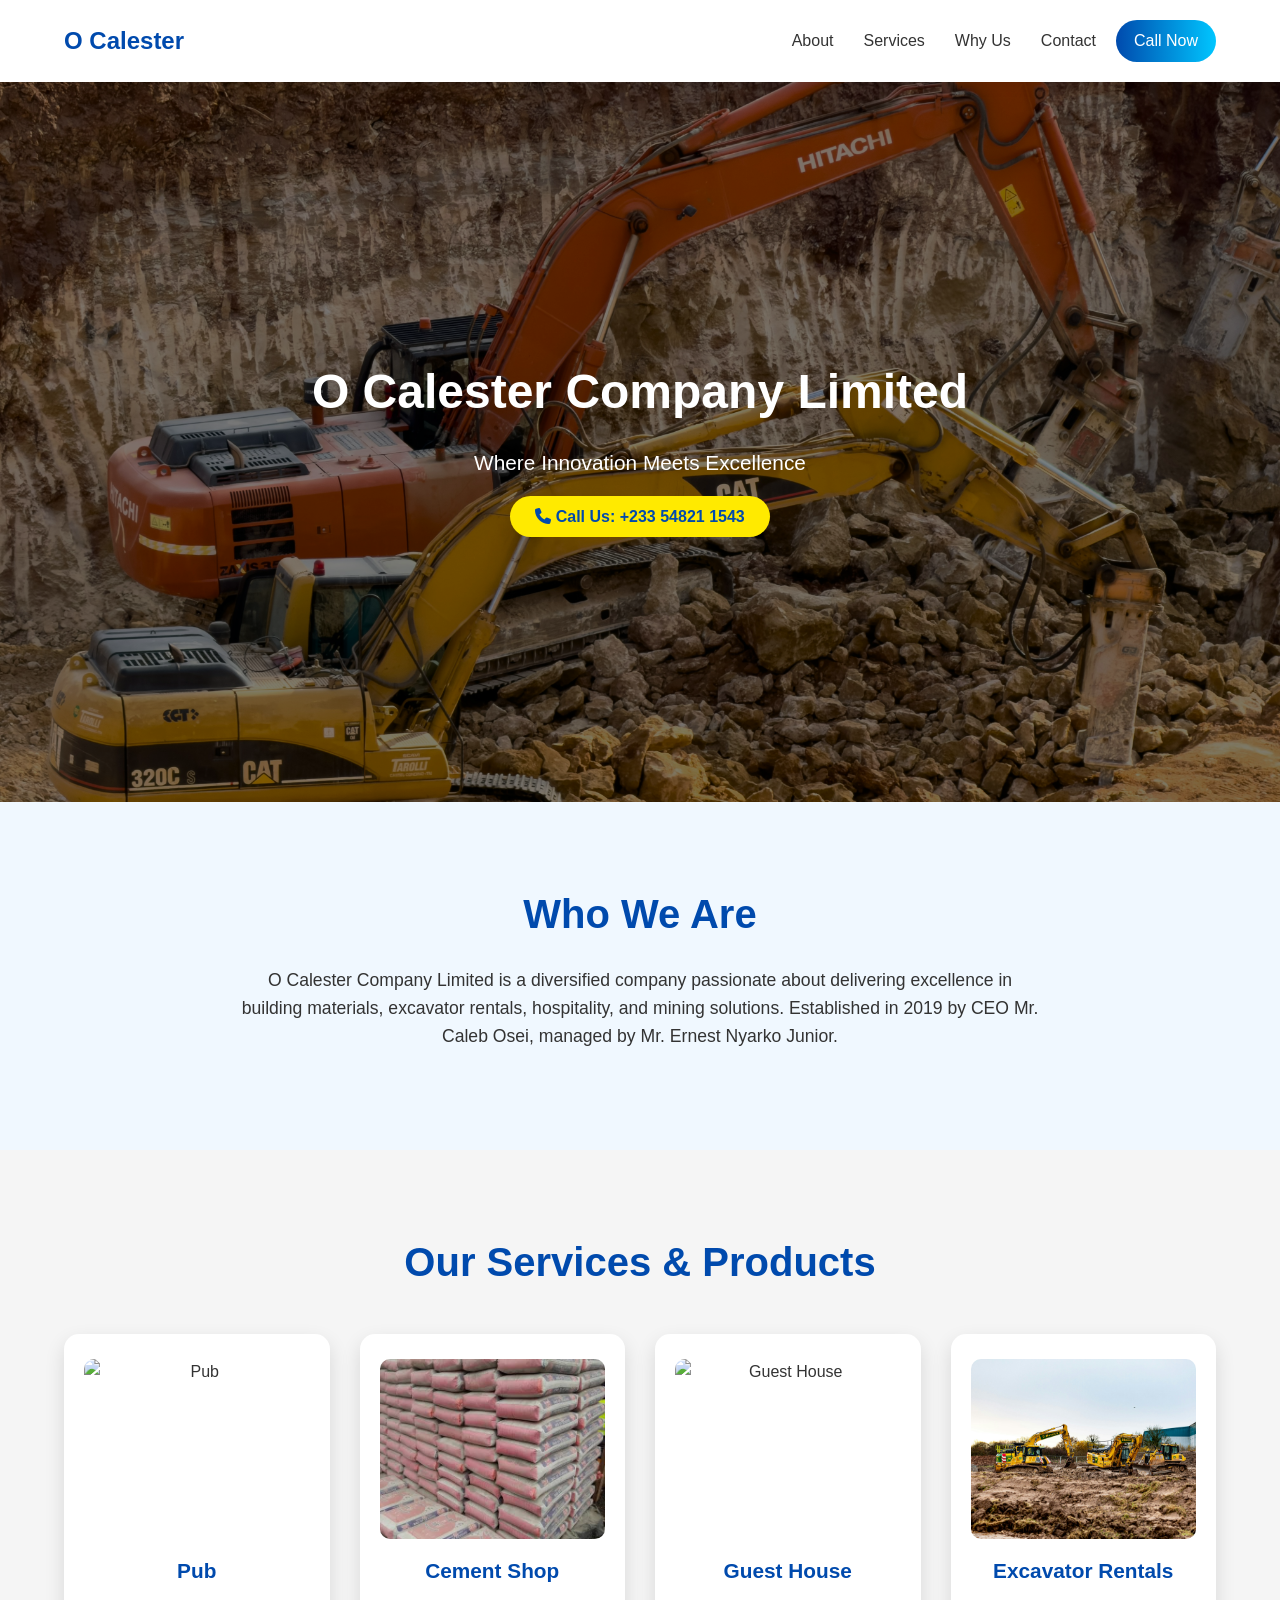
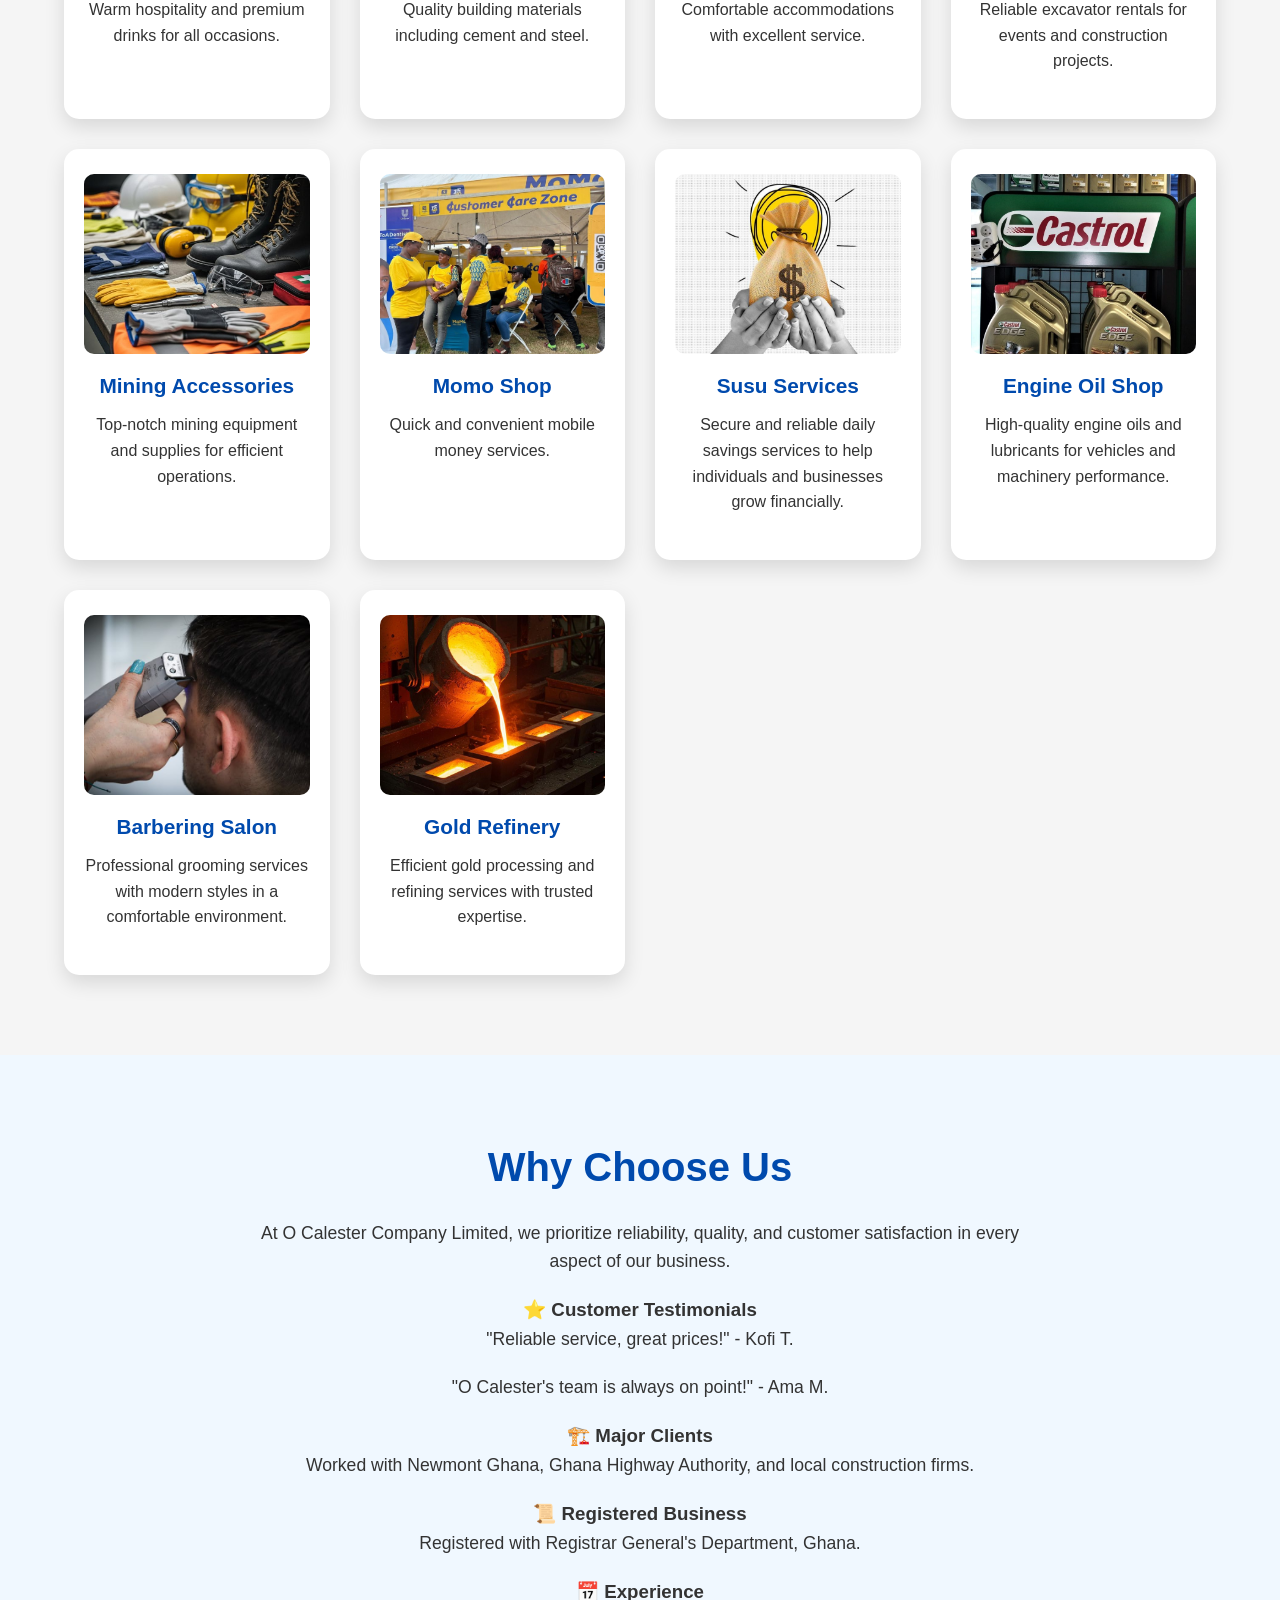
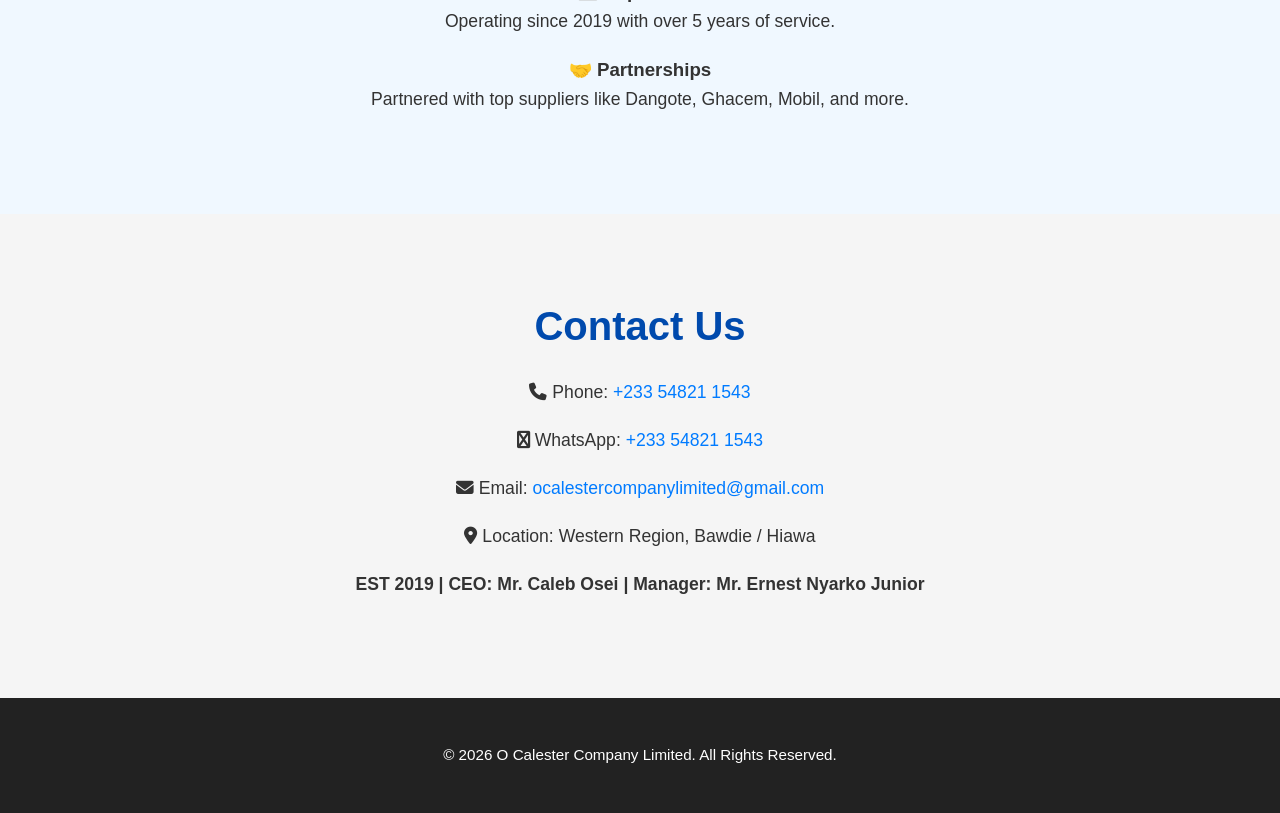
==== commit 2ff123ae: "Changed trust section" ====
--- a/index.html
+++ b/index.html
@@ -140,14 +140,45 @@
       </div>
     </div>
   </section>
-
-  <!-- Trust Section -->
-  <section id="trust" class="section-light">
-    <div class="container">
-      <h2>Why Choose Us</h2>
-      <p>At O Calester Company Limited, we prioritize reliability, quality, and customer satisfaction in every aspect of our business.</p>
-    </div>
-  </section>
+<!-- Trust Section -->
+<section id="trust" class="section-light">
+  <div class="container">
+    <h2>Why Choose Us</h2>
+    <p>
+      At O Calester Company Limited, we prioritize reliability, quality, and customer satisfaction in every aspect of our business.
+    </p>
+
+    <div class="trust-grid">
+
+      <div class="trust-card">
+        <h3>⭐ Customer Testimonials</h3>
+        <p>"Reliable service, great prices!" - Kofi T.</p>
+        <p>"O Calester's team is always on point!" - Ama M.</p>
+      </div>
+
+      <div class="trust-card">
+        <h3>🏗️ Major Clients</h3>
+        <p>Worked with Newmont Ghana, Ghana Highway Authority, and local construction firms.</p>
+      </div>
+
+      <div class="trust-card">
+        <h3>📜 Registered Business</h3>
+        <p>Registered with Registrar General's Department, Ghana.</p>
+      </div>
+
+      <div class="trust-card">
+        <h3>📅 Experience</h3>
+        <p>Operating since 2019 with over 5 years of service.</p>
+      </div>
+
+      <div class="trust-card">
+        <h3>🤝 Partnerships</h3>
+        <p>Partnered with top suppliers like Dangote, Ghacem, Mobil, and more.</p>
+      </div>
+
+    </div>
+  </div>
+</section>
 
   <!-- Contact Section -->
   <section id="contact">
--- a/styles.css
+++ b/styles.css
@@ -371,4 +371,13 @@
 
 #contact a:hover {
   text-decoration: underline;
-}+}
+@media (max-width: 768px) {
+  .service-hero {
+    height: 50vh;
+  }
+
+  .service-hero-overlay h1 {
+    font-size: 1.8rem;
+  }
+}
